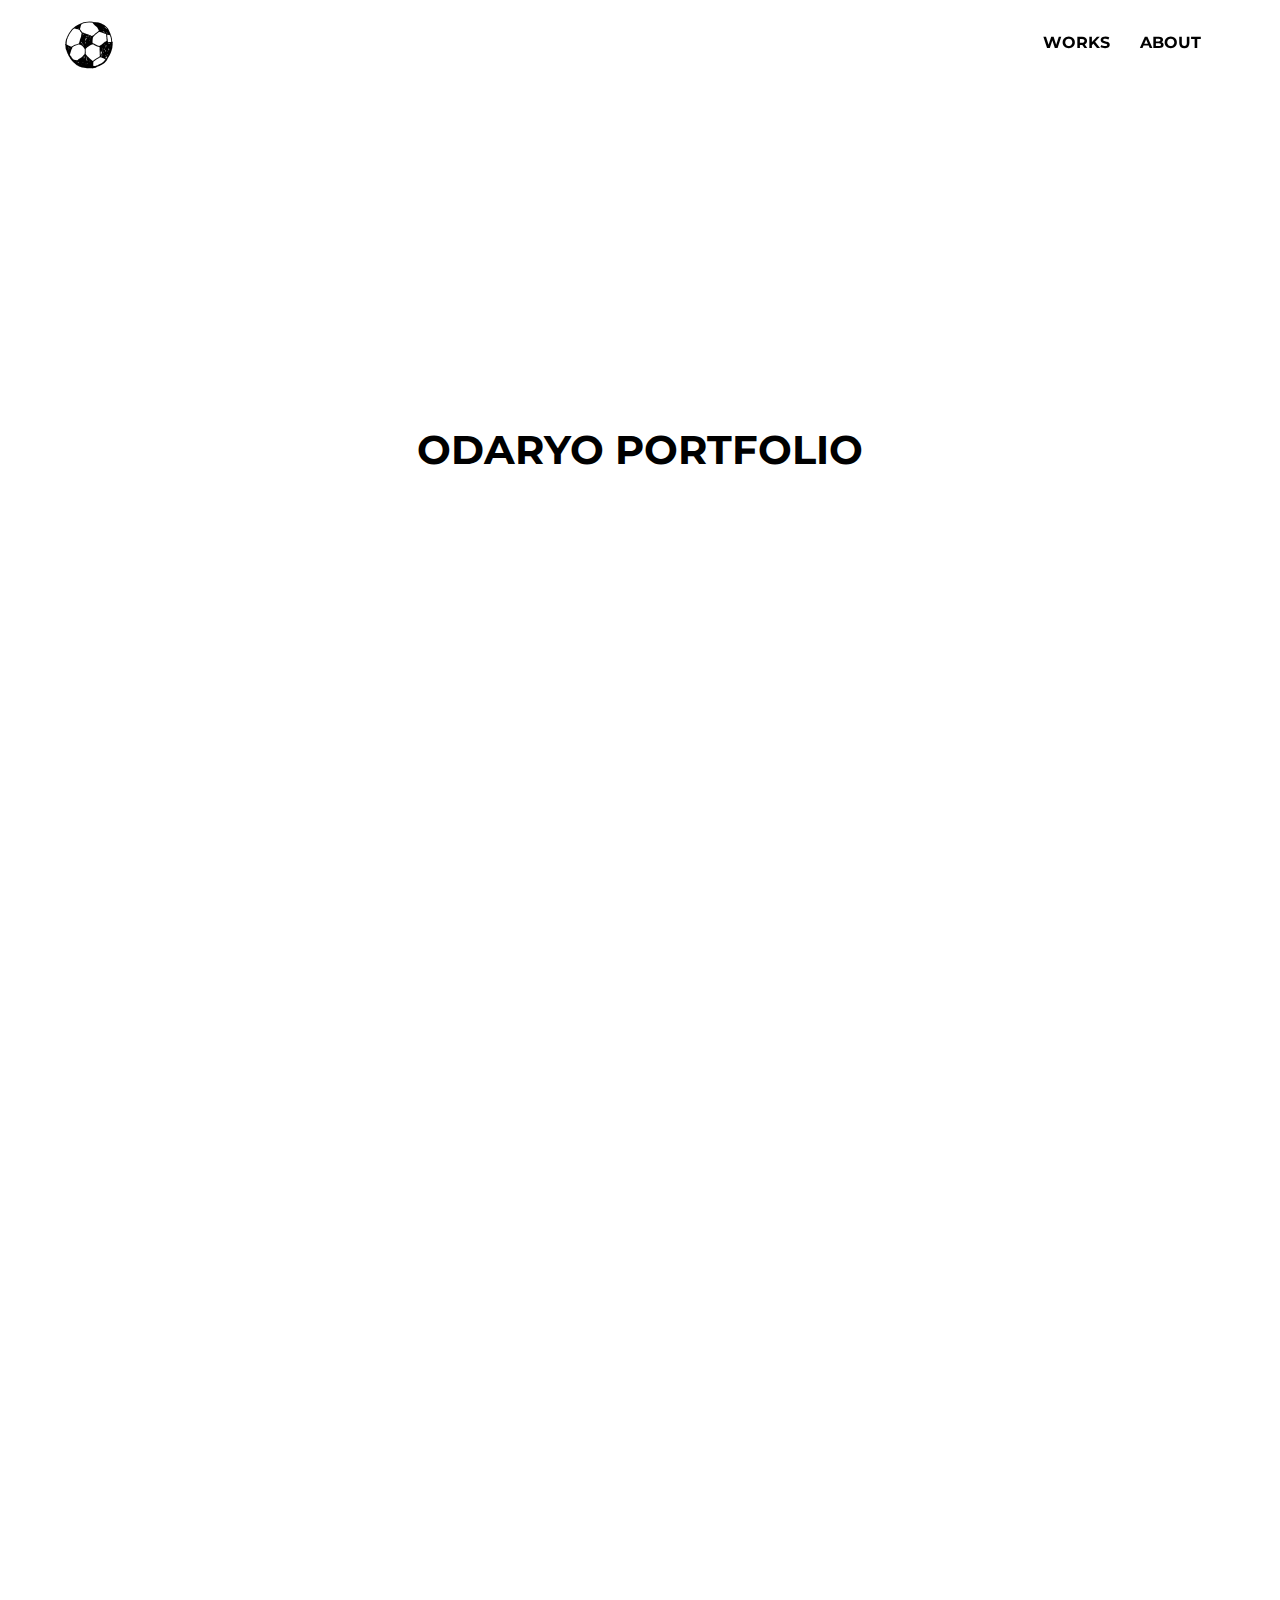
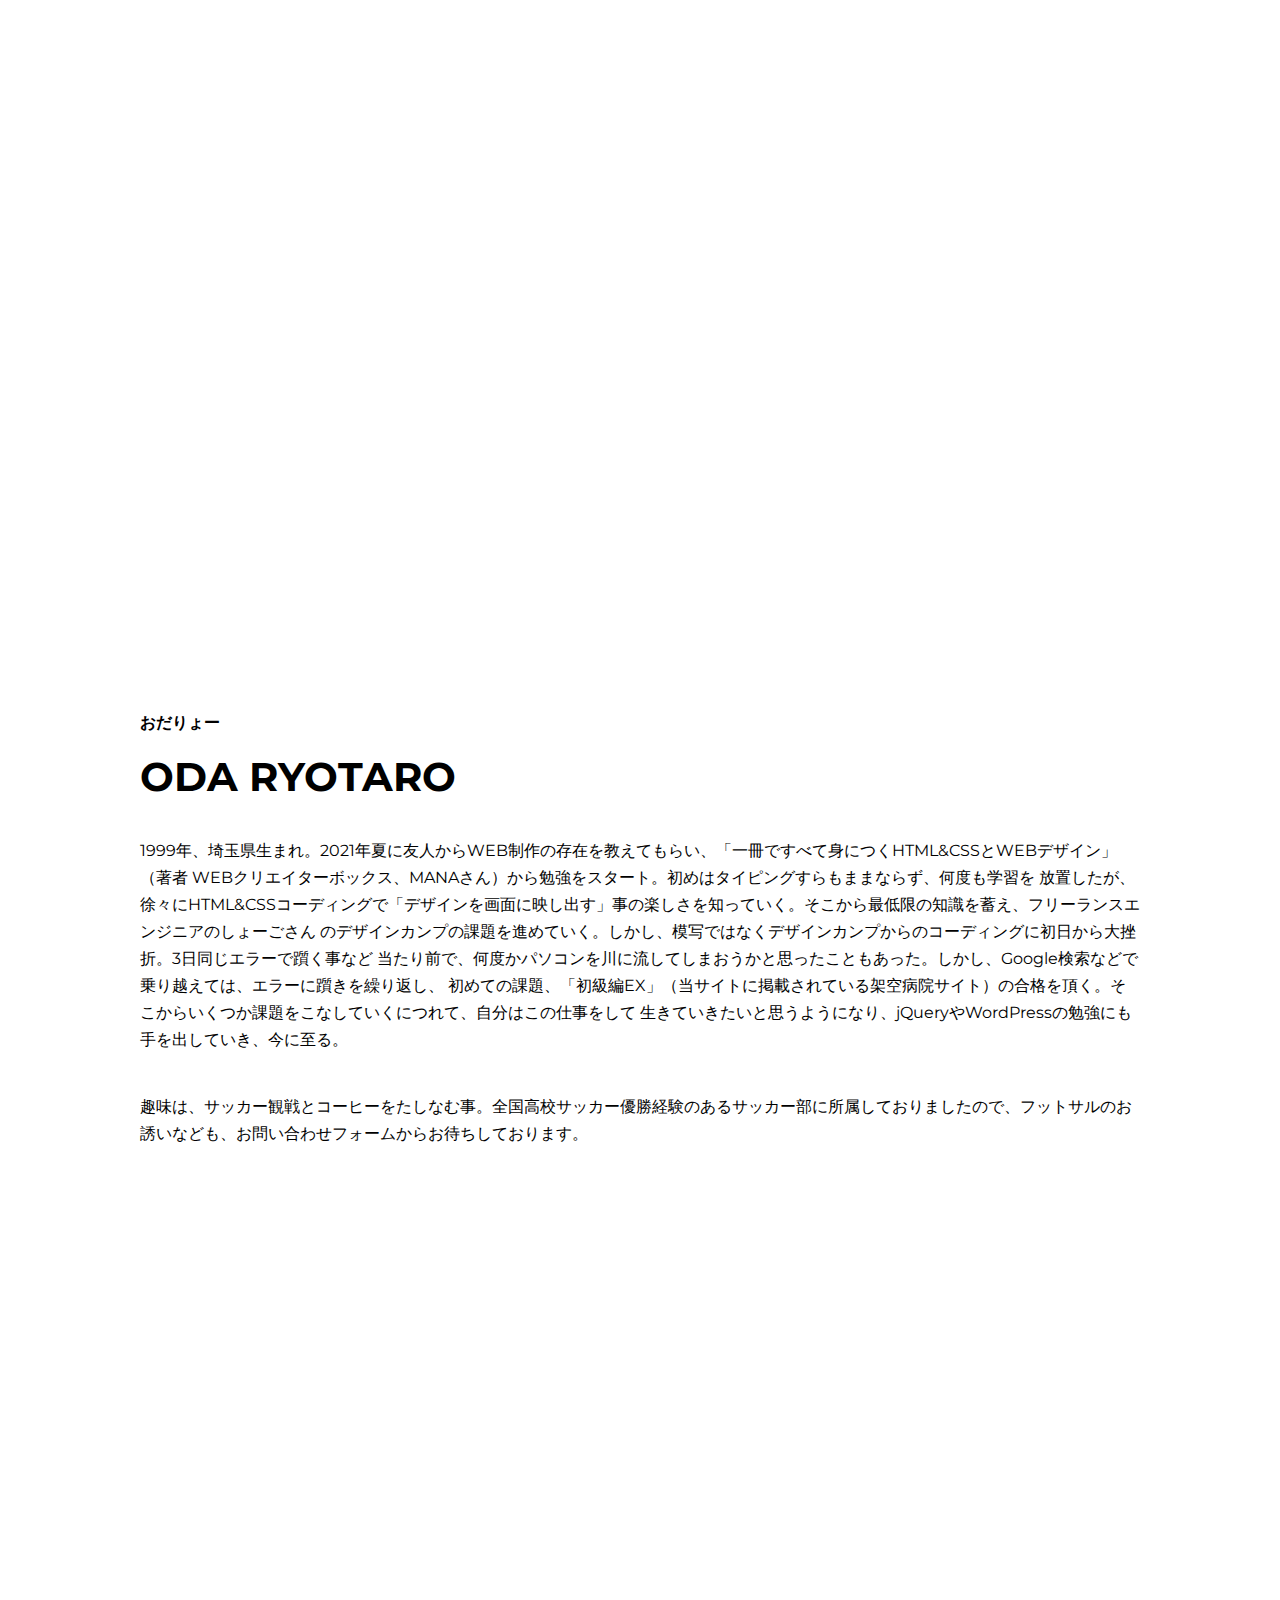
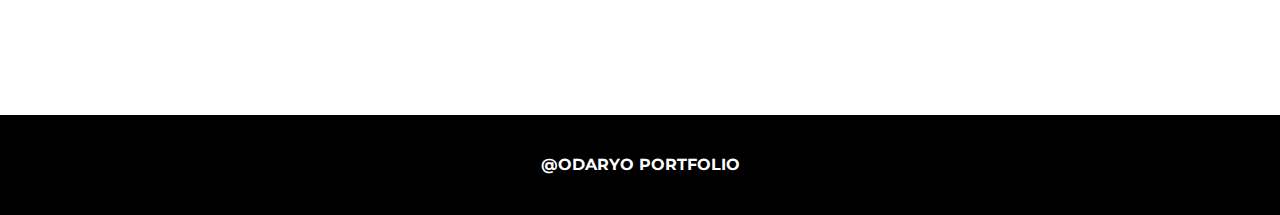
==== index.html @ f8f1edd9 "add-file" ====
<!DOCTYPE html>
<html lang="ya">

<head>
  <meta charset="utf-8">
  <meta name="viewport" content="width=device-width, initial-scale=1.0">
  <title>oda.folio</title>
  <meta name="description">
  <link href="https://fonts.googleapis.com/css2?family=Montserrat:wght@200;400;500;700&display=swap" rel="stylesheet">
  <link rel="icon" type="image/png">
  <link rel="stylesheet" href="content/themes/portfolio-theme/css/reset.css">
  <link rel="stylesheet" href="content/themes/portfolio-theme/css/aos.css">
  <link rel="stylesheet" href="content/themes/portfolio-theme/css/style.css">
  <script src="content/themes/portfolio-theme/js/aos.js"></script>
  <script src="https://code.jquery.com/jquery-3.6.0.min.js" integrity="sha256-/xUj+3OJU5yExlq6GSYGSHk7tPXikynS7ogEvDej/m4=" crossorigin="anonymous"></script>
  <script src="content/themes/portfolio-theme/js/script.js"></script>
  <meta name="robots" content="max-image-preview:large">
<script type="text/javascript">
window._wpemojiSettings = {"baseUrl":"https:\/\/s.w.org\/images\/core\/emoji\/14.0.0\/72x72\/","ext":".png","svgUrl":"https:\/\/s.w.org\/images\/core\/emoji\/14.0.0\/svg\/","svgExt":".svg","source":{"concatemoji":"\/includes\/js\/wp-emoji-release.min.js?ver=6.2"}};
/*! This file is auto-generated */
!function(e,a,t){var n,r,o,i=a.createElement("canvas"),p=i.getContext&&i.getContext("2d");function s(e,t){p.clearRect(0,0,i.width,i.height),p.fillText(e,0,0);e=i.toDataURL();return p.clearRect(0,0,i.width,i.height),p.fillText(t,0,0),e===i.toDataURL()}function c(e){var t=a.createElement("script");t.src=e,t.defer=t.type="text/javascript",a.getElementsByTagName("head")[0].appendChild(t)}for(o=Array("flag","emoji"),t.supports={everything:!0,everythingExceptFlag:!0},r=0;r<o.length;r++)t.supports[o[r]]=function(e){if(p&&p.fillText)switch(p.textBaseline="top",p.font="600 32px Arial",e){case"flag":return s("🏳️‍⚧️","🏳️​⚧️")?!1:!s("🇺🇳","🇺​🇳")&&!s("🏴󠁧󠁢󠁥󠁮󠁧󠁿","🏴​󠁧​󠁢​󠁥​󠁮​󠁧​󠁿");case"emoji":return!s("🫱🏻‍🫲🏿","🫱🏻​🫲🏿")}return!1}(o[r]),t.supports.everything=t.supports.everything&&t.supports[o[r]],"flag"!==o[r]&&(t.supports.everythingExceptFlag=t.supports.everythingExceptFlag&&t.supports[o[r]]);t.supports.everythingExceptFlag=t.supports.everythingExceptFlag&&!t.supports.flag,t.DOMReady=!1,t.readyCallback=function(){t.DOMReady=!0},t.supports.everything||(n=function(){t.readyCallback()},a.addEventListener?(a.addEventListener("DOMContentLoaded",n,!1),e.addEventListener("load",n,!1)):(e.attachEvent("onload",n),a.attachEvent("onreadystatechange",function(){"complete"===a.readyState&&t.readyCallback()})),(e=t.source||{}).concatemoji?c(e.concatemoji):e.wpemoji&&e.twemoji&&(c(e.twemoji),c(e.wpemoji)))}(window,document,window._wpemojiSettings);
</script>
<style type="text/css">img.wp-smiley,
img.emoji {
	display: inline !important;
	border: none !important;
	box-shadow: none !important;
	height: 1em !important;
	width: 1em !important;
	margin: 0 0.07em !important;
	vertical-align: -0.1em !important;
	background: none !important;
	padding: 0 !important;
}</style>
	<link rel="stylesheet" id="wp-block-library-css" href="/includes/css/dist/block-library/style.min.css?ver=6.2" type="text/css" media="all">
<link rel="stylesheet" id="classic-theme-styles-css" href="/includes/css/classic-themes.min.css?ver=6.2" type="text/css" media="all">
<style id="global-styles-inline-css" type="text/css">body{--wp--preset--color--black: #000000;--wp--preset--color--cyan-bluish-gray: #abb8c3;--wp--preset--color--white: #ffffff;--wp--preset--color--pale-pink: #f78da7;--wp--preset--color--vivid-red: #cf2e2e;--wp--preset--color--luminous-vivid-orange: #ff6900;--wp--preset--color--luminous-vivid-amber: #fcb900;--wp--preset--color--light-green-cyan: #7bdcb5;--wp--preset--color--vivid-green-cyan: #00d084;--wp--preset--color--pale-cyan-blue: #8ed1fc;--wp--preset--color--vivid-cyan-blue: #0693e3;--wp--preset--color--vivid-purple: #9b51e0;--wp--preset--gradient--vivid-cyan-blue-to-vivid-purple: linear-gradient(135deg,rgba(6,147,227,1) 0%,rgb(155,81,224) 100%);--wp--preset--gradient--light-green-cyan-to-vivid-green-cyan: linear-gradient(135deg,rgb(122,220,180) 0%,rgb(0,208,130) 100%);--wp--preset--gradient--luminous-vivid-amber-to-luminous-vivid-orange: linear-gradient(135deg,rgba(252,185,0,1) 0%,rgba(255,105,0,1) 100%);--wp--preset--gradient--luminous-vivid-orange-to-vivid-red: linear-gradient(135deg,rgba(255,105,0,1) 0%,rgb(207,46,46) 100%);--wp--preset--gradient--very-light-gray-to-cyan-bluish-gray: linear-gradient(135deg,rgb(238,238,238) 0%,rgb(169,184,195) 100%);--wp--preset--gradient--cool-to-warm-spectrum: linear-gradient(135deg,rgb(74,234,220) 0%,rgb(151,120,209) 20%,rgb(207,42,186) 40%,rgb(238,44,130) 60%,rgb(251,105,98) 80%,rgb(254,248,76) 100%);--wp--preset--gradient--blush-light-purple: linear-gradient(135deg,rgb(255,206,236) 0%,rgb(152,150,240) 100%);--wp--preset--gradient--blush-bordeaux: linear-gradient(135deg,rgb(254,205,165) 0%,rgb(254,45,45) 50%,rgb(107,0,62) 100%);--wp--preset--gradient--luminous-dusk: linear-gradient(135deg,rgb(255,203,112) 0%,rgb(199,81,192) 50%,rgb(65,88,208) 100%);--wp--preset--gradient--pale-ocean: linear-gradient(135deg,rgb(255,245,203) 0%,rgb(182,227,212) 50%,rgb(51,167,181) 100%);--wp--preset--gradient--electric-grass: linear-gradient(135deg,rgb(202,248,128) 0%,rgb(113,206,126) 100%);--wp--preset--gradient--midnight: linear-gradient(135deg,rgb(2,3,129) 0%,rgb(40,116,252) 100%);--wp--preset--duotone--dark-grayscale: url('#wp-duotone-dark-grayscale');--wp--preset--duotone--grayscale: url('#wp-duotone-grayscale');--wp--preset--duotone--purple-yellow: url('#wp-duotone-purple-yellow');--wp--preset--duotone--blue-red: url('#wp-duotone-blue-red');--wp--preset--duotone--midnight: url('#wp-duotone-midnight');--wp--preset--duotone--magenta-yellow: url('#wp-duotone-magenta-yellow');--wp--preset--duotone--purple-green: url('#wp-duotone-purple-green');--wp--preset--duotone--blue-orange: url('#wp-duotone-blue-orange');--wp--preset--font-size--small: 13px;--wp--preset--font-size--medium: 20px;--wp--preset--font-size--large: 36px;--wp--preset--font-size--x-large: 42px;--wp--preset--spacing--20: 0.44rem;--wp--preset--spacing--30: 0.67rem;--wp--preset--spacing--40: 1rem;--wp--preset--spacing--50: 1.5rem;--wp--preset--spacing--60: 2.25rem;--wp--preset--spacing--70: 3.38rem;--wp--preset--spacing--80: 5.06rem;--wp--preset--shadow--natural: 6px 6px 9px rgba(0, 0, 0, 0.2);--wp--preset--shadow--deep: 12px 12px 50px rgba(0, 0, 0, 0.4);--wp--preset--shadow--sharp: 6px 6px 0px rgba(0, 0, 0, 0.2);--wp--preset--shadow--outlined: 6px 6px 0px -3px rgba(255, 255, 255, 1), 6px 6px rgba(0, 0, 0, 1);--wp--preset--shadow--crisp: 6px 6px 0px rgba(0, 0, 0, 1);}:where(.is-layout-flex){gap: 0.5em;}body .is-layout-flow > .alignleft{float: left;margin-inline-start: 0;margin-inline-end: 2em;}body .is-layout-flow > .alignright{float: right;margin-inline-start: 2em;margin-inline-end: 0;}body .is-layout-flow > .aligncenter{margin-left: auto !important;margin-right: auto !important;}body .is-layout-constrained > .alignleft{float: left;margin-inline-start: 0;margin-inline-end: 2em;}body .is-layout-constrained > .alignright{float: right;margin-inline-start: 2em;margin-inline-end: 0;}body .is-layout-constrained > .aligncenter{margin-left: auto !important;margin-right: auto !important;}body .is-layout-constrained > :where(:not(.alignleft):not(.alignright):not(.alignfull)){max-width: var(--wp--style--global--content-size);margin-left: auto !important;margin-right: auto !important;}body .is-layout-constrained > .alignwide{max-width: var(--wp--style--global--wide-size);}body .is-layout-flex{display: flex;}body .is-layout-flex{flex-wrap: wrap;align-items: center;}body .is-layout-flex > *{margin: 0;}:where(.wp-block-columns.is-layout-flex){gap: 2em;}.has-black-color{color: var(--wp--preset--color--black) !important;}.has-cyan-bluish-gray-color{color: var(--wp--preset--color--cyan-bluish-gray) !important;}.has-white-color{color: var(--wp--preset--color--white) !important;}.has-pale-pink-color{color: var(--wp--preset--color--pale-pink) !important;}.has-vivid-red-color{color: var(--wp--preset--color--vivid-red) !important;}.has-luminous-vivid-orange-color{color: var(--wp--preset--color--luminous-vivid-orange) !important;}.has-luminous-vivid-amber-color{color: var(--wp--preset--color--luminous-vivid-amber) !important;}.has-light-green-cyan-color{color: var(--wp--preset--color--light-green-cyan) !important;}.has-vivid-green-cyan-color{color: var(--wp--preset--color--vivid-green-cyan) !important;}.has-pale-cyan-blue-color{color: var(--wp--preset--color--pale-cyan-blue) !important;}.has-vivid-cyan-blue-color{color: var(--wp--preset--color--vivid-cyan-blue) !important;}.has-vivid-purple-color{color: var(--wp--preset--color--vivid-purple) !important;}.has-black-background-color{background-color: var(--wp--preset--color--black) !important;}.has-cyan-bluish-gray-background-color{background-color: var(--wp--preset--color--cyan-bluish-gray) !important;}.has-white-background-color{background-color: var(--wp--preset--color--white) !important;}.has-pale-pink-background-color{background-color: var(--wp--preset--color--pale-pink) !important;}.has-vivid-red-background-color{background-color: var(--wp--preset--color--vivid-red) !important;}.has-luminous-vivid-orange-background-color{background-color: var(--wp--preset--color--luminous-vivid-orange) !important;}.has-luminous-vivid-amber-background-color{background-color: var(--wp--preset--color--luminous-vivid-amber) !important;}.has-light-green-cyan-background-color{background-color: var(--wp--preset--color--light-green-cyan) !important;}.has-vivid-green-cyan-background-color{background-color: var(--wp--preset--color--vivid-green-cyan) !important;}.has-pale-cyan-blue-background-color{background-color: var(--wp--preset--color--pale-cyan-blue) !important;}.has-vivid-cyan-blue-background-color{background-color: var(--wp--preset--color--vivid-cyan-blue) !important;}.has-vivid-purple-background-color{background-color: var(--wp--preset--color--vivid-purple) !important;}.has-black-border-color{border-color: var(--wp--preset--color--black) !important;}.has-cyan-bluish-gray-border-color{border-color: var(--wp--preset--color--cyan-bluish-gray) !important;}.has-white-border-color{border-color: var(--wp--preset--color--white) !important;}.has-pale-pink-border-color{border-color: var(--wp--preset--color--pale-pink) !important;}.has-vivid-red-border-color{border-color: var(--wp--preset--color--vivid-red) !important;}.has-luminous-vivid-orange-border-color{border-color: var(--wp--preset--color--luminous-vivid-orange) !important;}.has-luminous-vivid-amber-border-color{border-color: var(--wp--preset--color--luminous-vivid-amber) !important;}.has-light-green-cyan-border-color{border-color: var(--wp--preset--color--light-green-cyan) !important;}.has-vivid-green-cyan-border-color{border-color: var(--wp--preset--color--vivid-green-cyan) !important;}.has-pale-cyan-blue-border-color{border-color: var(--wp--preset--color--pale-cyan-blue) !important;}.has-vivid-cyan-blue-border-color{border-color: var(--wp--preset--color--vivid-cyan-blue) !important;}.has-vivid-purple-border-color{border-color: var(--wp--preset--color--vivid-purple) !important;}.has-vivid-cyan-blue-to-vivid-purple-gradient-background{background: var(--wp--preset--gradient--vivid-cyan-blue-to-vivid-purple) !important;}.has-light-green-cyan-to-vivid-green-cyan-gradient-background{background: var(--wp--preset--gradient--light-green-cyan-to-vivid-green-cyan) !important;}.has-luminous-vivid-amber-to-luminous-vivid-orange-gradient-background{background: var(--wp--preset--gradient--luminous-vivid-amber-to-luminous-vivid-orange) !important;}.has-luminous-vivid-orange-to-vivid-red-gradient-background{background: var(--wp--preset--gradient--luminous-vivid-orange-to-vivid-red) !important;}.has-very-light-gray-to-cyan-bluish-gray-gradient-background{background: var(--wp--preset--gradient--very-light-gray-to-cyan-bluish-gray) !important;}.has-cool-to-warm-spectrum-gradient-background{background: var(--wp--preset--gradient--cool-to-warm-spectrum) !important;}.has-blush-light-purple-gradient-background{background: var(--wp--preset--gradient--blush-light-purple) !important;}.has-blush-bordeaux-gradient-background{background: var(--wp--preset--gradient--blush-bordeaux) !important;}.has-luminous-dusk-gradient-background{background: var(--wp--preset--gradient--luminous-dusk) !important;}.has-pale-ocean-gradient-background{background: var(--wp--preset--gradient--pale-ocean) !important;}.has-electric-grass-gradient-background{background: var(--wp--preset--gradient--electric-grass) !important;}.has-midnight-gradient-background{background: var(--wp--preset--gradient--midnight) !important;}.has-small-font-size{font-size: var(--wp--preset--font-size--small) !important;}.has-medium-font-size{font-size: var(--wp--preset--font-size--medium) !important;}.has-large-font-size{font-size: var(--wp--preset--font-size--large) !important;}.has-x-large-font-size{font-size: var(--wp--preset--font-size--x-large) !important;}
.wp-block-navigation a:where(:not(.wp-element-button)){color: inherit;}
:where(.wp-block-columns.is-layout-flex){gap: 2em;}
.wp-block-pullquote{font-size: 1.5em;line-height: 1.6;}</style>
<link rel="https://api.w.org/" href="/wp-json/">
<link rel="EditURI" type="application/rsd+xml" title="RSD" href="/xmlrpc.php?rsd">
<link rel="wlwmanifest" type="application/wlwmanifest+xml" href="/includes/wlwmanifest.xml">
<meta name="generator" content="WordPress 6.2">
</head>

<body class="container">
  <header>
    <nav class="navgation">
      <div class="logo-btn">
        <a href="/index.html">
          <img src="content/themes/portfolio-theme/images/soccer.png" alt="">
        </a>
      </div>
      <ul>
        <li><a href="#works">WORKS</a></li>
        <li><a href="#about">ABOUT</a></li>
      </ul>
    </nav>
  </header><section class="first-section">
  <h1>ODARYO PORTFOLIO</h1>
</section>
<section class="second-section" id="works">
  <h2 data-aos="fade-in">WORKS</h2>
  <div class="flex-box section-inner">
         <a href="works/sonozaki-gumi/" class="design-items" data-aos="fade-in">
          <img width="1342" height="751" src="content/uploads/2022/08/スクリーンショット-120-e1659921935833.png" class="attachment-page_eyecatch size-page_eyecatch wp-post-image" alt="" decoding="async" srcset="content/uploads/2022/08/スクリーンショット-120-e1659921935833.png 1342w, content/uploads/2022/08/スクリーンショット-120-e1659921935833-300x168.png 300w, content/uploads/2022/08/スクリーンショット-120-e1659921935833-1024x573.png 1024w, content/uploads/2022/08/スクリーンショット-120-e1659921935833-768x430.png 768w" sizes="(max-width: 1342px) 100vw, 1342px">          <h3>建築会社サイト（HTML/CSS/Query）</h3>
        </a>
              <a href="https://odaryo-test.site/engress/" class="design-items" data-aos="fade-in">
          <img width="1013" height="512" src="content/uploads/2022/08/engress.png" class="attachment-page_eyecatch size-page_eyecatch wp-post-image" alt="" decoding="async" srcset="content/uploads/2022/08/engress.png 1013w, content/uploads/2022/08/engress-300x152.png 300w, content/uploads/2022/08/engress-768x388.png 768w" sizes="(max-width: 1013px) 100vw, 1013px">          <h3>英会話スクールサイト (HTML/CSS/JQuery/WordPress)</h3>
        </a>
              <a href="works/japanese-hotel/" class="design-items" data-aos="fade-in">
          <img width="1065" height="559" src="content/uploads/2022/08/kadan.png" class="attachment-page_eyecatch size-page_eyecatch wp-post-image" alt="" decoding="async" srcset="content/uploads/2022/08/kadan.png 1065w, content/uploads/2022/08/kadan-300x157.png 300w, content/uploads/2022/08/kadan-1024x537.png 1024w, content/uploads/2022/08/kadan-768x403.png 768w" sizes="(max-width: 1065px) 100vw, 1065px">          <h3>旅館サイト(HTML/CSS/jQuery)</h3>
        </a>
              <a href="works/your-coading/" class="design-items" data-aos="fade-in">
          <img width="1132" height="636" src="content/uploads/2022/08/your-coading.png" class="attachment-page_eyecatch size-page_eyecatch wp-post-image" alt="" decoding="async" srcset="content/uploads/2022/08/your-coading.png 1132w, content/uploads/2022/08/your-coading-300x169.png 300w, content/uploads/2022/08/your-coading-1024x575.png 1024w, content/uploads/2022/08/your-coading-768x431.png 768w" sizes="(max-width: 1132px) 100vw, 1132px">          <h3>HP制作会社サイト(HTML/CSS/jQuery)</h3>
        </a>
              <a href="works/clinic/" class="design-items" data-aos="fade-in">
          <img width="664" height="373" src="content/uploads/2022/08/clinic-2.png" class="attachment-page_eyecatch size-page_eyecatch wp-post-image" alt="" decoding="async" srcset="content/uploads/2022/08/clinic-2.png 664w, content/uploads/2022/08/clinic-2-300x169.png 300w" sizes="(max-width: 664px) 100vw, 664px">          <h3>病院サイト（HTML/CSS）</h3>
        </a>
            </div>
</section>
<section id="about" class="third-section" id="self-introduction">
  <div class="section-inner">
    <h4 class="wp-block-heading">おだりょー</h4>

    <div
      style="height: 26px"
      aria-hidden="true"
      class="wp-block-spacer"
    ></div>

    <h1>ODA RYOTARO</h1>

    <p>
      1999年、埼玉県生まれ。2021年夏に友人からWEB制作の存在を教えてもらい、「一冊ですべて身につくHTML&amp;CSSとWEBデザイン」（著者
      WEBクリエイターボックス、MANAさん）から勉強をスタート。初めはタイピングすらもままならず、何度も学習を
      放置したが、徐々にHTML&amp;CSSコーディングで「デザインを画面に映し出す」事の楽しさを知っていく。そこから最低限の知識を蓄え、フリーランスエンジニアのしょーごさん
      のデザインカンプの課題を進めていく。しかし、模写ではなくデザインカンプからのコーディングに初日から大挫折。3日同じエラーで躓く事など
      当たり前で、何度かパソコンを川に流してしまおうかと思ったこともあった。しかし、Google検索などで乗り越えては、エラーに躓きを繰り返し、
      初めての課題、「初級編EX」（当サイトに掲載されている架空病院サイト）の合格を頂く。そこからいくつか課題をこなしていくにつれて、自分はこの仕事をして
      生きていきたいと思うようになり、jQueryやWordPressの勉強にも手を出していき、今に至る。
    </p>

    <p>
      趣味は、サッカー観戦とコーヒーをたしなむ事。全国高校サッカー優勝経験のあるサッカー部に所属しておりましたので、フットサルのお誘いなども、お問い合わせフォームからお待ちしております。
    </p>
  </div>
</section>

<footer>
    <p>@ODARYO PORTFOLIO</p>
  </footer>
  <script>AOS.init();</script>
  </body>
</html>
---- content/themes/portfolio-theme/css/style.css ----
body {
  height: 100vh;
  width: 100%;
  font-family: 'Montserrat', sans-serif;
  color: #000;
}

header {
  position: fixed;
  width: 100%;
  z-index: 1000;
  top: 0;
}





a {
  text-decoration: none;
  color: #000;
}

h1 {
  font-size: 40px;
}

h2 {
  font-size: 35px;
}

h3 {
  font-size: 20px;
}

section {
  width: 100%;
}

section h2 {
  text-align: center;
}

.container {
  height: 100%;
  background-color: #FFF;

}

.logo-btn {
  padding: 20px 0px 30px 5%;
}

.logo-btn img {
  width: 50px;
  height: 50px;
}

nav,
nav ul {
  display: flex;
}

nav {
  justify-content: space-between;
}

header ul {
  padding: 20px 5% 30px 0px;
}

ul li {
  padding: 15px;
  font-weight: bold;
}

li a {
  text-decoration: none;
  color: #000;
}

.first-section {
  display: flex;
  justify-content: center;
  align-items: center;
  height: 100vh;
}

.second-section h2 {
  margin-bottom: 60px;
}

.work-design,
.flex-box {
  display: flex;
  justify-content: space-between;
  flex-wrap: wrap;
}

.design-items {
  width: 48%;
  margin-bottom: 80px;
}

.design-items img {
  width: 100%;
  height: 250px;
  box-shadow: 0 2px 3px 0px;
  transition: 0.3s;
}

.design-items img:hover {
  transform: scale(1);
  box-shadow: 10px 8px 20px 0px;
}

.design-items h3 {
  text-align: center;
  margin-top: 15px;
  line-height: 24px;
}

.section-inner {
  max-width: 1000px;
  margin: 0 auto;
  width: 95%;
  margin-top: 70px;
}
.single-section-inner{
  max-width: 1400px;
  margin: 0 auto;
  width: 95%;
  margin-top: 70px;
}
.contact-inner{
    max-width: 600px;
    margin: 0 auto;
    width: 95%;
    margin-top: 70px;
}

.contact-inner h3{
  margin-top: 20px
}

input[type="email"] {
  width: 100%;
  height: 40px;
  margin-top: 5px;
}

input[type="text"] {
  width:100%;
  height: 40px;
  margin-top: 5px;
}

textarea{
  width: 100%;
  height: 100px;
  margin-top: 5px;
}
input[type="submit"]{
  padding: 10px 30px;
  background-color: #fff;
  text-align: center;
  margin-top: 30px;
  margin-right: auto;
  margin-left: auto;
  display: block;
  cursor: pointer;
}


.third-section {
  margin-top: 170px;
  height: 100vh
}


.third-section span {
  font-size: 40px;
}

.third-section h3 {
  margin-top: 70px;
  margin-bottom: 15px;
}

.third-section p {
  margin-top: 40px;
  line-height: 27px;
}

.forth-section {
  margin-top: 100px;
  height: 100vh;
}
.forth-section h2{
  padding-top: 40px;
}
form h3{
  margin-bottom: 20px;
}

iframe {
  width: 100%;
  height: 831px;
  margin-top: 60px;
}

.work-page-first {
  display: flex;
  flex-direction: column;
  justify-content: center;
  text-align: center;
  margin-top: 170px;
  margin-bottom: 150px;
}

.work-page-first h1 {
  margin-bottom: 40px;
}

.work-page-first h3 {
  line-height: 30px;
}

.btn {
  display: inline-block;
  padding: 10px 10px;
  border-radius: 10px;
  font-weight: bold;
  width: 170px;
  margin-top: 30px;
  border: 2px solid;
  transition: .25s;
  max-width: 100%;
  margin-bottom: 200px;
}

.btn:focus,
.btn:hover {
  background-color: #000;
  color: #FFF;
}

.image-section img {
  width: 100%;
}

.work-page-first h3 {
  line-height: 40px;
}



.image-block {
  margin-bottom: 80px;
}

footer {
  height: 100px;
  display: flex;
  align-items: center;
  justify-content: center;
  background: #000;
  color: #fff;
	margin-top:100px;
}

footer p {
  font-weight: bold;
}


@media (max-width: 1050px) {
  h1 {
    font-size: 35px;
  }

  .flex-box {
    flex-direction: column;
  }

  .design-items {
    width: 400px;
    margin: 0 auto;
  }

  .design-items h3 {
    margin-bottom: 50px;
  }
}

@media (max-width: 520px) {
  header ul {
    padding: 20px 5px 30px 0px;
  }

  header ul {
    font-size: 10px;
  }

  ul li {
    padding: 15px 5px;
  }

  h1 {
    font-size: 25px;
  }

  .design-items {
    width: 300px;
  }

  .design-items img {
    height: 200px;
  }

  .work-page-first h3 {
    font-size: 15px;
  }

  iframe {
    height: 900px;
  }
}

@media (max-width: 400px) {
  iframe {
    height: 1000px;
  }
}

@media (max-width: 370px) {
  iframe {
    height: 1050px;
  }
}
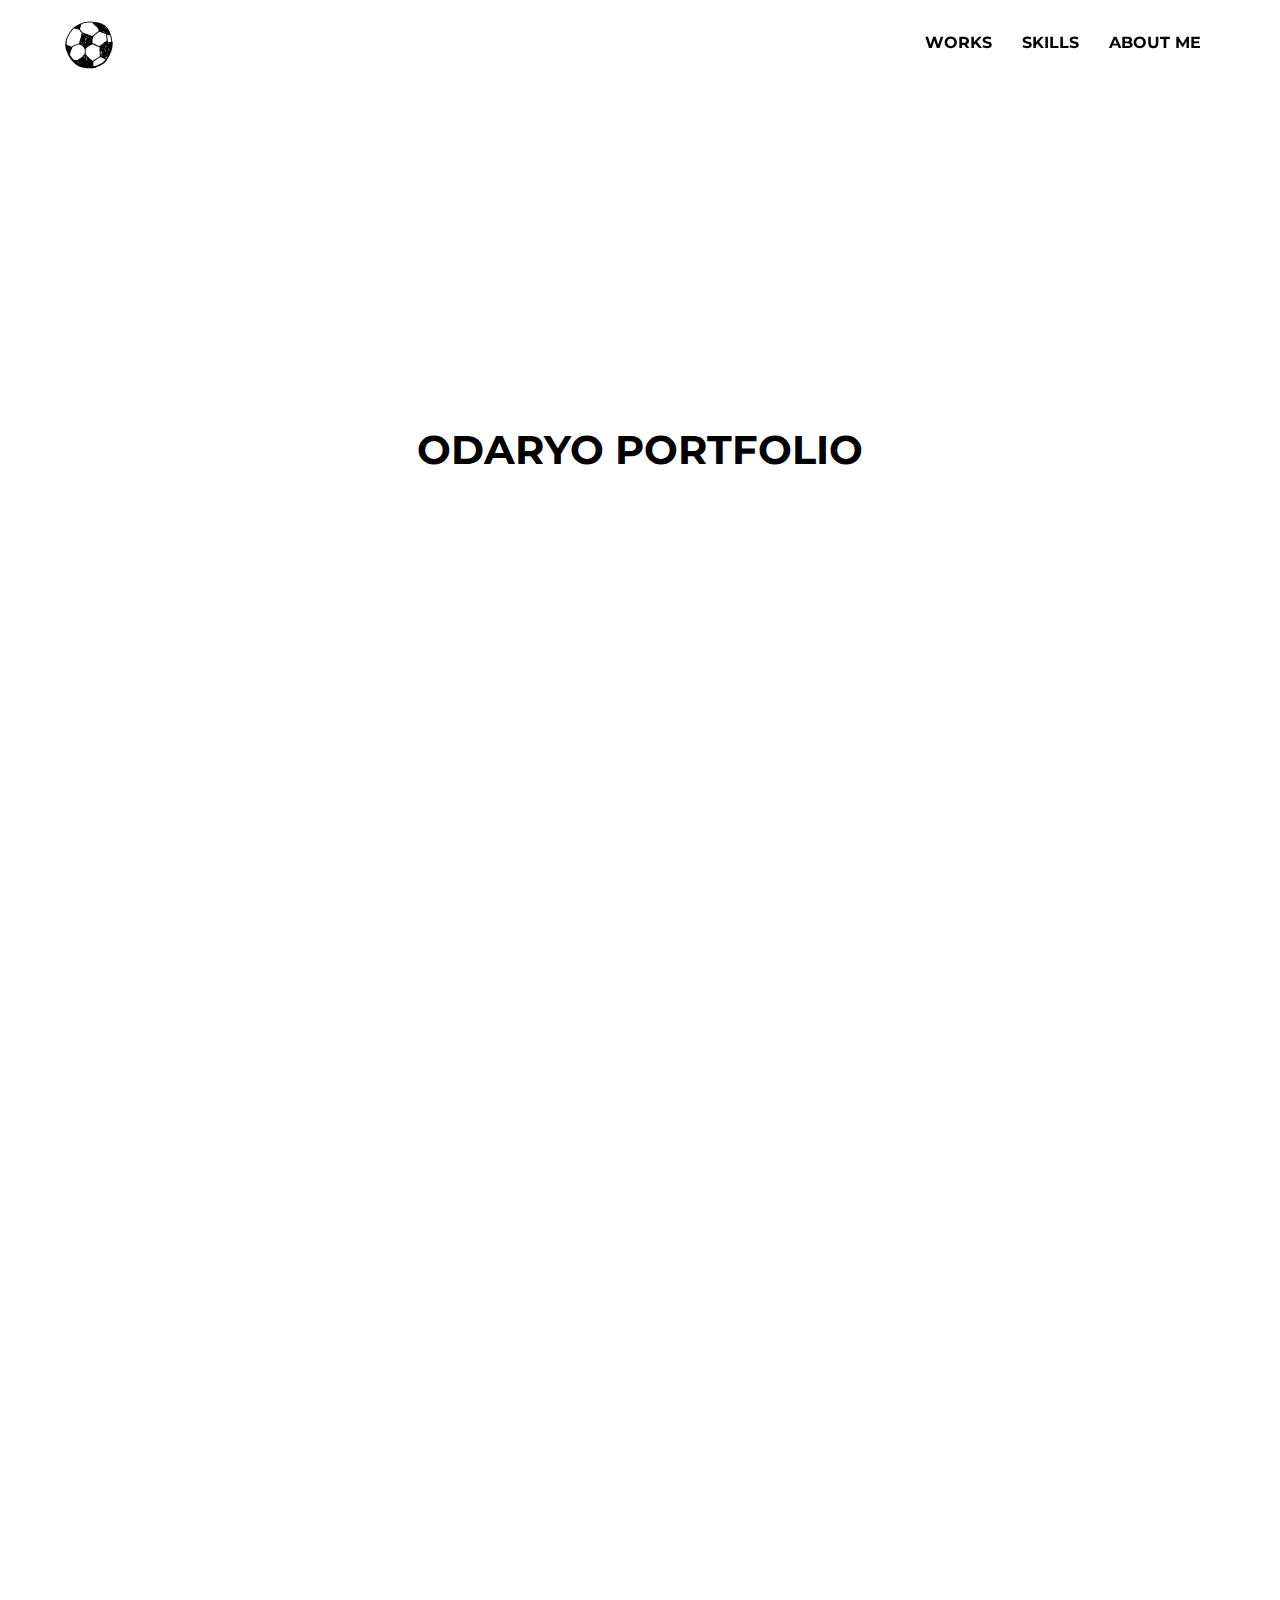
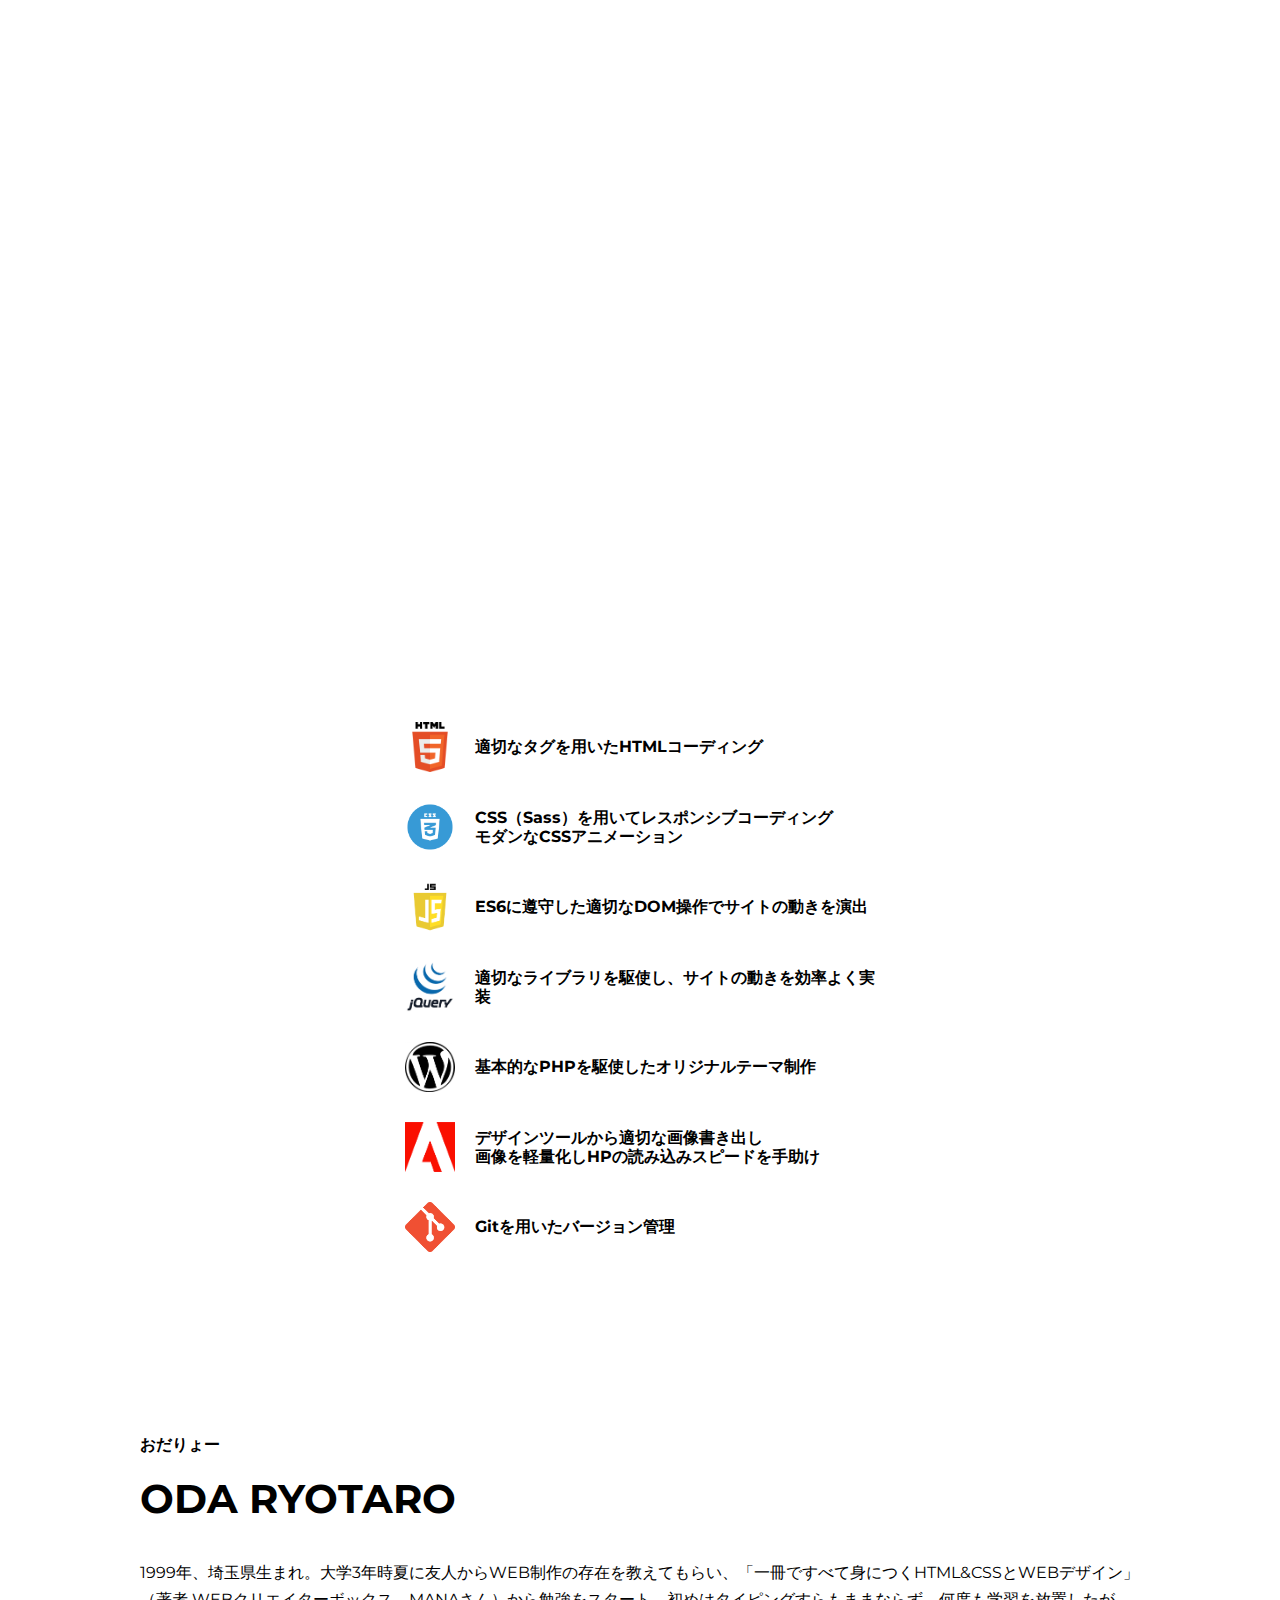
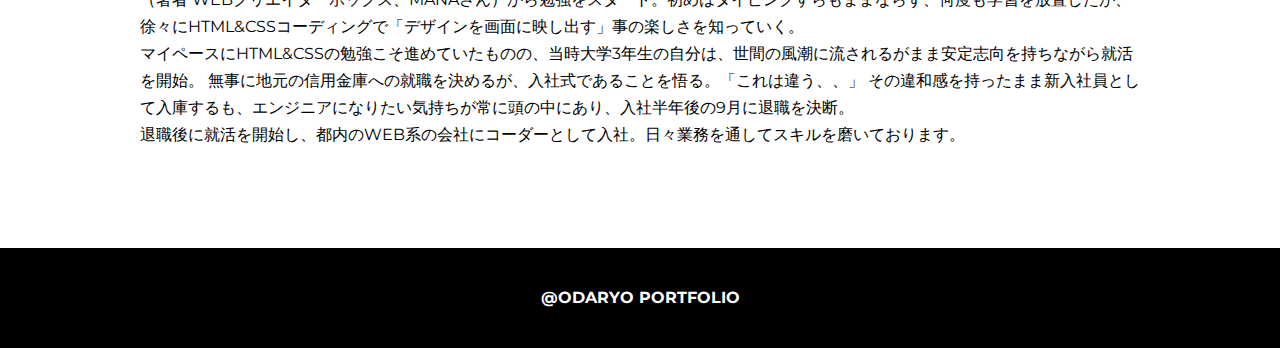
==== commit 816ea0d1: "スキル追加" ====
--- a/index.html
+++ b/index.html
@@ -12,36 +12,375 @@
   <link rel="stylesheet" href="content/themes/portfolio-theme/css/aos.css">
   <link rel="stylesheet" href="content/themes/portfolio-theme/css/style.css">
   <script src="content/themes/portfolio-theme/js/aos.js"></script>
-  <script src="https://code.jquery.com/jquery-3.6.0.min.js" integrity="sha256-/xUj+3OJU5yExlq6GSYGSHk7tPXikynS7ogEvDej/m4=" crossorigin="anonymous"></script>
+  <script src="https://code.jquery.com/jquery-3.6.0.min.js"
+    integrity="sha256-/xUj+3OJU5yExlq6GSYGSHk7tPXikynS7ogEvDej/m4=" crossorigin="anonymous"></script>
   <script src="content/themes/portfolio-theme/js/script.js"></script>
   <meta name="robots" content="max-image-preview:large">
-<script type="text/javascript">
-window._wpemojiSettings = {"baseUrl":"https:\/\/s.w.org\/images\/core\/emoji\/14.0.0\/72x72\/","ext":".png","svgUrl":"https:\/\/s.w.org\/images\/core\/emoji\/14.0.0\/svg\/","svgExt":".svg","source":{"concatemoji":"\/includes\/js\/wp-emoji-release.min.js?ver=6.2"}};
-/*! This file is auto-generated */
-!function(e,a,t){var n,r,o,i=a.createElement("canvas"),p=i.getContext&&i.getContext("2d");function s(e,t){p.clearRect(0,0,i.width,i.height),p.fillText(e,0,0);e=i.toDataURL();return p.clearRect(0,0,i.width,i.height),p.fillText(t,0,0),e===i.toDataURL()}function c(e){var t=a.createElement("script");t.src=e,t.defer=t.type="text/javascript",a.getElementsByTagName("head")[0].appendChild(t)}for(o=Array("flag","emoji"),t.supports={everything:!0,everythingExceptFlag:!0},r=0;r<o.length;r++)t.supports[o[r]]=function(e){if(p&&p.fillText)switch(p.textBaseline="top",p.font="600 32px Arial",e){case"flag":return s("🏳️‍⚧️","🏳️​⚧️")?!1:!s("🇺🇳","🇺​🇳")&&!s("🏴󠁧󠁢󠁥󠁮󠁧󠁿","🏴​󠁧​󠁢​󠁥​󠁮​󠁧​󠁿");case"emoji":return!s("🫱🏻‍🫲🏿","🫱🏻​🫲🏿")}return!1}(o[r]),t.supports.everything=t.supports.everything&&t.supports[o[r]],"flag"!==o[r]&&(t.supports.everythingExceptFlag=t.supports.everythingExceptFlag&&t.supports[o[r]]);t.supports.everythingExceptFlag=t.supports.everythingExceptFlag&&!t.supports.flag,t.DOMReady=!1,t.readyCallback=function(){t.DOMReady=!0},t.supports.everything||(n=function(){t.readyCallback()},a.addEventListener?(a.addEventListener("DOMContentLoaded",n,!1),e.addEventListener("load",n,!1)):(e.attachEvent("onload",n),a.attachEvent("onreadystatechange",function(){"complete"===a.readyState&&t.readyCallback()})),(e=t.source||{}).concatemoji?c(e.concatemoji):e.wpemoji&&e.twemoji&&(c(e.twemoji),c(e.wpemoji)))}(window,document,window._wpemojiSettings);
-</script>
-<style type="text/css">img.wp-smiley,
-img.emoji {
-	display: inline !important;
-	border: none !important;
-	box-shadow: none !important;
-	height: 1em !important;
-	width: 1em !important;
-	margin: 0 0.07em !important;
-	vertical-align: -0.1em !important;
-	background: none !important;
-	padding: 0 !important;
-}</style>
-	<link rel="stylesheet" id="wp-block-library-css" href="/includes/css/dist/block-library/style.min.css?ver=6.2" type="text/css" media="all">
-<link rel="stylesheet" id="classic-theme-styles-css" href="/includes/css/classic-themes.min.css?ver=6.2" type="text/css" media="all">
-<style id="global-styles-inline-css" type="text/css">body{--wp--preset--color--black: #000000;--wp--preset--color--cyan-bluish-gray: #abb8c3;--wp--preset--color--white: #ffffff;--wp--preset--color--pale-pink: #f78da7;--wp--preset--color--vivid-red: #cf2e2e;--wp--preset--color--luminous-vivid-orange: #ff6900;--wp--preset--color--luminous-vivid-amber: #fcb900;--wp--preset--color--light-green-cyan: #7bdcb5;--wp--preset--color--vivid-green-cyan: #00d084;--wp--preset--color--pale-cyan-blue: #8ed1fc;--wp--preset--color--vivid-cyan-blue: #0693e3;--wp--preset--color--vivid-purple: #9b51e0;--wp--preset--gradient--vivid-cyan-blue-to-vivid-purple: linear-gradient(135deg,rgba(6,147,227,1) 0%,rgb(155,81,224) 100%);--wp--preset--gradient--light-green-cyan-to-vivid-green-cyan: linear-gradient(135deg,rgb(122,220,180) 0%,rgb(0,208,130) 100%);--wp--preset--gradient--luminous-vivid-amber-to-luminous-vivid-orange: linear-gradient(135deg,rgba(252,185,0,1) 0%,rgba(255,105,0,1) 100%);--wp--preset--gradient--luminous-vivid-orange-to-vivid-red: linear-gradient(135deg,rgba(255,105,0,1) 0%,rgb(207,46,46) 100%);--wp--preset--gradient--very-light-gray-to-cyan-bluish-gray: linear-gradient(135deg,rgb(238,238,238) 0%,rgb(169,184,195) 100%);--wp--preset--gradient--cool-to-warm-spectrum: linear-gradient(135deg,rgb(74,234,220) 0%,rgb(151,120,209) 20%,rgb(207,42,186) 40%,rgb(238,44,130) 60%,rgb(251,105,98) 80%,rgb(254,248,76) 100%);--wp--preset--gradient--blush-light-purple: linear-gradient(135deg,rgb(255,206,236) 0%,rgb(152,150,240) 100%);--wp--preset--gradient--blush-bordeaux: linear-gradient(135deg,rgb(254,205,165) 0%,rgb(254,45,45) 50%,rgb(107,0,62) 100%);--wp--preset--gradient--luminous-dusk: linear-gradient(135deg,rgb(255,203,112) 0%,rgb(199,81,192) 50%,rgb(65,88,208) 100%);--wp--preset--gradient--pale-ocean: linear-gradient(135deg,rgb(255,245,203) 0%,rgb(182,227,212) 50%,rgb(51,167,181) 100%);--wp--preset--gradient--electric-grass: linear-gradient(135deg,rgb(202,248,128) 0%,rgb(113,206,126) 100%);--wp--preset--gradient--midnight: linear-gradient(135deg,rgb(2,3,129) 0%,rgb(40,116,252) 100%);--wp--preset--duotone--dark-grayscale: url('#wp-duotone-dark-grayscale');--wp--preset--duotone--grayscale: url('#wp-duotone-grayscale');--wp--preset--duotone--purple-yellow: url('#wp-duotone-purple-yellow');--wp--preset--duotone--blue-red: url('#wp-duotone-blue-red');--wp--preset--duotone--midnight: url('#wp-duotone-midnight');--wp--preset--duotone--magenta-yellow: url('#wp-duotone-magenta-yellow');--wp--preset--duotone--purple-green: url('#wp-duotone-purple-green');--wp--preset--duotone--blue-orange: url('#wp-duotone-blue-orange');--wp--preset--font-size--small: 13px;--wp--preset--font-size--medium: 20px;--wp--preset--font-size--large: 36px;--wp--preset--font-size--x-large: 42px;--wp--preset--spacing--20: 0.44rem;--wp--preset--spacing--30: 0.67rem;--wp--preset--spacing--40: 1rem;--wp--preset--spacing--50: 1.5rem;--wp--preset--spacing--60: 2.25rem;--wp--preset--spacing--70: 3.38rem;--wp--preset--spacing--80: 5.06rem;--wp--preset--shadow--natural: 6px 6px 9px rgba(0, 0, 0, 0.2);--wp--preset--shadow--deep: 12px 12px 50px rgba(0, 0, 0, 0.4);--wp--preset--shadow--sharp: 6px 6px 0px rgba(0, 0, 0, 0.2);--wp--preset--shadow--outlined: 6px 6px 0px -3px rgba(255, 255, 255, 1), 6px 6px rgba(0, 0, 0, 1);--wp--preset--shadow--crisp: 6px 6px 0px rgba(0, 0, 0, 1);}:where(.is-layout-flex){gap: 0.5em;}body .is-layout-flow > .alignleft{float: left;margin-inline-start: 0;margin-inline-end: 2em;}body .is-layout-flow > .alignright{float: right;margin-inline-start: 2em;margin-inline-end: 0;}body .is-layout-flow > .aligncenter{margin-left: auto !important;margin-right: auto !important;}body .is-layout-constrained > .alignleft{float: left;margin-inline-start: 0;margin-inline-end: 2em;}body .is-layout-constrained > .alignright{float: right;margin-inline-start: 2em;margin-inline-end: 0;}body .is-layout-constrained > .aligncenter{margin-left: auto !important;margin-right: auto !important;}body .is-layout-constrained > :where(:not(.alignleft):not(.alignright):not(.alignfull)){max-width: var(--wp--style--global--content-size);margin-left: auto !important;margin-right: auto !important;}body .is-layout-constrained > .alignwide{max-width: var(--wp--style--global--wide-size);}body .is-layout-flex{display: flex;}body .is-layout-flex{flex-wrap: wrap;align-items: center;}body .is-layout-flex > *{margin: 0;}:where(.wp-block-columns.is-layout-flex){gap: 2em;}.has-black-color{color: var(--wp--preset--color--black) !important;}.has-cyan-bluish-gray-color{color: var(--wp--preset--color--cyan-bluish-gray) !important;}.has-white-color{color: var(--wp--preset--color--white) !important;}.has-pale-pink-color{color: var(--wp--preset--color--pale-pink) !important;}.has-vivid-red-color{color: var(--wp--preset--color--vivid-red) !important;}.has-luminous-vivid-orange-color{color: var(--wp--preset--color--luminous-vivid-orange) !important;}.has-luminous-vivid-amber-color{color: var(--wp--preset--color--luminous-vivid-amber) !important;}.has-light-green-cyan-color{color: var(--wp--preset--color--light-green-cyan) !important;}.has-vivid-green-cyan-color{color: var(--wp--preset--color--vivid-green-cyan) !important;}.has-pale-cyan-blue-color{color: var(--wp--preset--color--pale-cyan-blue) !important;}.has-vivid-cyan-blue-color{color: var(--wp--preset--color--vivid-cyan-blue) !important;}.has-vivid-purple-color{color: var(--wp--preset--color--vivid-purple) !important;}.has-black-background-color{background-color: var(--wp--preset--color--black) !important;}.has-cyan-bluish-gray-background-color{background-color: var(--wp--preset--color--cyan-bluish-gray) !important;}.has-white-background-color{background-color: var(--wp--preset--color--white) !important;}.has-pale-pink-background-color{background-color: var(--wp--preset--color--pale-pink) !important;}.has-vivid-red-background-color{background-color: var(--wp--preset--color--vivid-red) !important;}.has-luminous-vivid-orange-background-color{background-color: var(--wp--preset--color--luminous-vivid-orange) !important;}.has-luminous-vivid-amber-background-color{background-color: var(--wp--preset--color--luminous-vivid-amber) !important;}.has-light-green-cyan-background-color{background-color: var(--wp--preset--color--light-green-cyan) !important;}.has-vivid-green-cyan-background-color{background-color: var(--wp--preset--color--vivid-green-cyan) !important;}.has-pale-cyan-blue-background-color{background-color: var(--wp--preset--color--pale-cyan-blue) !important;}.has-vivid-cyan-blue-background-color{background-color: var(--wp--preset--color--vivid-cyan-blue) !important;}.has-vivid-purple-background-color{background-color: var(--wp--preset--color--vivid-purple) !important;}.has-black-border-color{border-color: var(--wp--preset--color--black) !important;}.has-cyan-bluish-gray-border-color{border-color: var(--wp--preset--color--cyan-bluish-gray) !important;}.has-white-border-color{border-color: var(--wp--preset--color--white) !important;}.has-pale-pink-border-color{border-color: var(--wp--preset--color--pale-pink) !important;}.has-vivid-red-border-color{border-color: var(--wp--preset--color--vivid-red) !important;}.has-luminous-vivid-orange-border-color{border-color: var(--wp--preset--color--luminous-vivid-orange) !important;}.has-luminous-vivid-amber-border-color{border-color: var(--wp--preset--color--luminous-vivid-amber) !important;}.has-light-green-cyan-border-color{border-color: var(--wp--preset--color--light-green-cyan) !important;}.has-vivid-green-cyan-border-color{border-color: var(--wp--preset--color--vivid-green-cyan) !important;}.has-pale-cyan-blue-border-color{border-color: var(--wp--preset--color--pale-cyan-blue) !important;}.has-vivid-cyan-blue-border-color{border-color: var(--wp--preset--color--vivid-cyan-blue) !important;}.has-vivid-purple-border-color{border-color: var(--wp--preset--color--vivid-purple) !important;}.has-vivid-cyan-blue-to-vivid-purple-gradient-background{background: var(--wp--preset--gradient--vivid-cyan-blue-to-vivid-purple) !important;}.has-light-green-cyan-to-vivid-green-cyan-gradient-background{background: var(--wp--preset--gradient--light-green-cyan-to-vivid-green-cyan) !important;}.has-luminous-vivid-amber-to-luminous-vivid-orange-gradient-background{background: var(--wp--preset--gradient--luminous-vivid-amber-to-luminous-vivid-orange) !important;}.has-luminous-vivid-orange-to-vivid-red-gradient-background{background: var(--wp--preset--gradient--luminous-vivid-orange-to-vivid-red) !important;}.has-very-light-gray-to-cyan-bluish-gray-gradient-background{background: var(--wp--preset--gradient--very-light-gray-to-cyan-bluish-gray) !important;}.has-cool-to-warm-spectrum-gradient-background{background: var(--wp--preset--gradient--cool-to-warm-spectrum) !important;}.has-blush-light-purple-gradient-background{background: var(--wp--preset--gradient--blush-light-purple) !important;}.has-blush-bordeaux-gradient-background{background: var(--wp--preset--gradient--blush-bordeaux) !important;}.has-luminous-dusk-gradient-background{background: var(--wp--preset--gradient--luminous-dusk) !important;}.has-pale-ocean-gradient-background{background: var(--wp--preset--gradient--pale-ocean) !important;}.has-electric-grass-gradient-background{background: var(--wp--preset--gradient--electric-grass) !important;}.has-midnight-gradient-background{background: var(--wp--preset--gradient--midnight) !important;}.has-small-font-size{font-size: var(--wp--preset--font-size--small) !important;}.has-medium-font-size{font-size: var(--wp--preset--font-size--medium) !important;}.has-large-font-size{font-size: var(--wp--preset--font-size--large) !important;}.has-x-large-font-size{font-size: var(--wp--preset--font-size--x-large) !important;}
-.wp-block-navigation a:where(:not(.wp-element-button)){color: inherit;}
-:where(.wp-block-columns.is-layout-flex){gap: 2em;}
-.wp-block-pullquote{font-size: 1.5em;line-height: 1.6;}</style>
-<link rel="https://api.w.org/" href="/wp-json/">
-<link rel="EditURI" type="application/rsd+xml" title="RSD" href="/xmlrpc.php?rsd">
-<link rel="wlwmanifest" type="application/wlwmanifest+xml" href="/includes/wlwmanifest.xml">
-<meta name="generator" content="WordPress 6.2">
+  <script type="text/javascript">
+    window._wpemojiSettings = { "baseUrl": "https:\/\/s.w.org\/images\/core\/emoji\/14.0.0\/72x72\/", "ext": ".png", "svgUrl": "https:\/\/s.w.org\/images\/core\/emoji\/14.0.0\/svg\/", "svgExt": ".svg", "source": { "concatemoji": "\/includes\/js\/wp-emoji-release.min.js?ver=6.2" } };
+    /*! This file is auto-generated */
+    !function (e, a, t) { var n, r, o, i = a.createElement("canvas"), p = i.getContext && i.getContext("2d"); function s(e, t) { p.clearRect(0, 0, i.width, i.height), p.fillText(e, 0, 0); e = i.toDataURL(); return p.clearRect(0, 0, i.width, i.height), p.fillText(t, 0, 0), e === i.toDataURL() } function c(e) { var t = a.createElement("script"); t.src = e, t.defer = t.type = "text/javascript", a.getElementsByTagName("head")[0].appendChild(t) } for (o = Array("flag", "emoji"), t.supports = { everything: !0, everythingExceptFlag: !0 }, r = 0; r < o.length; r++)t.supports[o[r]] = function (e) { if (p && p.fillText) switch (p.textBaseline = "top", p.font = "600 32px Arial", e) { case "flag": return s("🏳️‍⚧️", "🏳️​⚧️") ? !1 : !s("🇺🇳", "🇺​🇳") && !s("🏴󠁧󠁢󠁥󠁮󠁧󠁿", "🏴​󠁧​󠁢​󠁥​󠁮​󠁧​󠁿"); case "emoji": return !s("🫱🏻‍🫲🏿", "🫱🏻​🫲🏿") }return !1 }(o[r]), t.supports.everything = t.supports.everything && t.supports[o[r]], "flag" !== o[r] && (t.supports.everythingExceptFlag = t.supports.everythingExceptFlag && t.supports[o[r]]); t.supports.everythingExceptFlag = t.supports.everythingExceptFlag && !t.supports.flag, t.DOMReady = !1, t.readyCallback = function () { t.DOMReady = !0 }, t.supports.everything || (n = function () { t.readyCallback() }, a.addEventListener ? (a.addEventListener("DOMContentLoaded", n, !1), e.addEventListener("load", n, !1)) : (e.attachEvent("onload", n), a.attachEvent("onreadystatechange", function () { "complete" === a.readyState && t.readyCallback() })), (e = t.source || {}).concatemoji ? c(e.concatemoji) : e.wpemoji && e.twemoji && (c(e.twemoji), c(e.wpemoji))) }(window, document, window._wpemojiSettings);
+  </script>
+  <style type="text/css">
+    img.wp-smiley,
+    img.emoji {
+      display: inline !important;
+      border: none !important;
+      box-shadow: none !important;
+      height: 1em !important;
+      width: 1em !important;
+      margin: 0 0.07em !important;
+      vertical-align: -0.1em !important;
+      background: none !important;
+      padding: 0 !important;
+    }
+  </style>
+  <link rel="stylesheet" id="wp-block-library-css" href="/includes/css/dist/block-library/style.min.css?ver=6.2"
+    type="text/css" media="all">
+  <link rel="stylesheet" id="classic-theme-styles-css" href="/includes/css/classic-themes.min.css?ver=6.2"
+    type="text/css" media="all">
+  <style id="global-styles-inline-css" type="text/css">
+    body {
+      --wp--preset--color--black: #000000;
+      --wp--preset--color--cyan-bluish-gray: #abb8c3;
+      --wp--preset--color--white: #ffffff;
+      --wp--preset--color--pale-pink: #f78da7;
+      --wp--preset--color--vivid-red: #cf2e2e;
+      --wp--preset--color--luminous-vivid-orange: #ff6900;
+      --wp--preset--color--luminous-vivid-amber: #fcb900;
+      --wp--preset--color--light-green-cyan: #7bdcb5;
+      --wp--preset--color--vivid-green-cyan: #00d084;
+      --wp--preset--color--pale-cyan-blue: #8ed1fc;
+      --wp--preset--color--vivid-cyan-blue: #0693e3;
+      --wp--preset--color--vivid-purple: #9b51e0;
+      --wp--preset--gradient--vivid-cyan-blue-to-vivid-purple: linear-gradient(135deg, rgba(6, 147, 227, 1) 0%, rgb(155, 81, 224) 100%);
+      --wp--preset--gradient--light-green-cyan-to-vivid-green-cyan: linear-gradient(135deg, rgb(122, 220, 180) 0%, rgb(0, 208, 130) 100%);
+      --wp--preset--gradient--luminous-vivid-amber-to-luminous-vivid-orange: linear-gradient(135deg, rgba(252, 185, 0, 1) 0%, rgba(255, 105, 0, 1) 100%);
+      --wp--preset--gradient--luminous-vivid-orange-to-vivid-red: linear-gradient(135deg, rgba(255, 105, 0, 1) 0%, rgb(207, 46, 46) 100%);
+      --wp--preset--gradient--very-light-gray-to-cyan-bluish-gray: linear-gradient(135deg, rgb(238, 238, 238) 0%, rgb(169, 184, 195) 100%);
+      --wp--preset--gradient--cool-to-warm-spectrum: linear-gradient(135deg, rgb(74, 234, 220) 0%, rgb(151, 120, 209) 20%, rgb(207, 42, 186) 40%, rgb(238, 44, 130) 60%, rgb(251, 105, 98) 80%, rgb(254, 248, 76) 100%);
+      --wp--preset--gradient--blush-light-purple: linear-gradient(135deg, rgb(255, 206, 236) 0%, rgb(152, 150, 240) 100%);
+      --wp--preset--gradient--blush-bordeaux: linear-gradient(135deg, rgb(254, 205, 165) 0%, rgb(254, 45, 45) 50%, rgb(107, 0, 62) 100%);
+      --wp--preset--gradient--luminous-dusk: linear-gradient(135deg, rgb(255, 203, 112) 0%, rgb(199, 81, 192) 50%, rgb(65, 88, 208) 100%);
+      --wp--preset--gradient--pale-ocean: linear-gradient(135deg, rgb(255, 245, 203) 0%, rgb(182, 227, 212) 50%, rgb(51, 167, 181) 100%);
+      --wp--preset--gradient--electric-grass: linear-gradient(135deg, rgb(202, 248, 128) 0%, rgb(113, 206, 126) 100%);
+      --wp--preset--gradient--midnight: linear-gradient(135deg, rgb(2, 3, 129) 0%, rgb(40, 116, 252) 100%);
+      --wp--preset--duotone--dark-grayscale: url('#wp-duotone-dark-grayscale');
+      --wp--preset--duotone--grayscale: url('#wp-duotone-grayscale');
+      --wp--preset--duotone--purple-yellow: url('#wp-duotone-purple-yellow');
+      --wp--preset--duotone--blue-red: url('#wp-duotone-blue-red');
+      --wp--preset--duotone--midnight: url('#wp-duotone-midnight');
+      --wp--preset--duotone--magenta-yellow: url('#wp-duotone-magenta-yellow');
+      --wp--preset--duotone--purple-green: url('#wp-duotone-purple-green');
+      --wp--preset--duotone--blue-orange: url('#wp-duotone-blue-orange');
+      --wp--preset--font-size--small: 13px;
+      --wp--preset--font-size--medium: 20px;
+      --wp--preset--font-size--large: 36px;
+      --wp--preset--font-size--x-large: 42px;
+      --wp--preset--spacing--20: 0.44rem;
+      --wp--preset--spacing--30: 0.67rem;
+      --wp--preset--spacing--40: 1rem;
+      --wp--preset--spacing--50: 1.5rem;
+      --wp--preset--spacing--60: 2.25rem;
+      --wp--preset--spacing--70: 3.38rem;
+      --wp--preset--spacing--80: 5.06rem;
+      --wp--preset--shadow--natural: 6px 6px 9px rgba(0, 0, 0, 0.2);
+      --wp--preset--shadow--deep: 12px 12px 50px rgba(0, 0, 0, 0.4);
+      --wp--preset--shadow--sharp: 6px 6px 0px rgba(0, 0, 0, 0.2);
+      --wp--preset--shadow--outlined: 6px 6px 0px -3px rgba(255, 255, 255, 1), 6px 6px rgba(0, 0, 0, 1);
+      --wp--preset--shadow--crisp: 6px 6px 0px rgba(0, 0, 0, 1);
+    }
+
+    :where(.is-layout-flex) {
+      gap: 0.5em;
+    }
+
+    body .is-layout-flow>.alignleft {
+      float: left;
+      margin-inline-start: 0;
+      margin-inline-end: 2em;
+    }
+
+    body .is-layout-flow>.alignright {
+      float: right;
+      margin-inline-start: 2em;
+      margin-inline-end: 0;
+    }
+
+    body .is-layout-flow>.aligncenter {
+      margin-left: auto !important;
+      margin-right: auto !important;
+    }
+
+    body .is-layout-constrained>.alignleft {
+      float: left;
+      margin-inline-start: 0;
+      margin-inline-end: 2em;
+    }
+
+    body .is-layout-constrained>.alignright {
+      float: right;
+      margin-inline-start: 2em;
+      margin-inline-end: 0;
+    }
+
+    body .is-layout-constrained>.aligncenter {
+      margin-left: auto !important;
+      margin-right: auto !important;
+    }
+
+    body .is-layout-constrained> :where(:not(.alignleft):not(.alignright):not(.alignfull)) {
+      max-width: var(--wp--style--global--content-size);
+      margin-left: auto !important;
+      margin-right: auto !important;
+    }
+
+    body .is-layout-constrained>.alignwide {
+      max-width: var(--wp--style--global--wide-size);
+    }
+
+    body .is-layout-flex {
+      display: flex;
+    }
+
+    body .is-layout-flex {
+      flex-wrap: wrap;
+      align-items: center;
+    }
+
+    body .is-layout-flex>* {
+      margin: 0;
+    }
+
+    :where(.wp-block-columns.is-layout-flex) {
+      gap: 2em;
+    }
+
+    .has-black-color {
+      color: var(--wp--preset--color--black) !important;
+    }
+
+    .has-cyan-bluish-gray-color {
+      color: var(--wp--preset--color--cyan-bluish-gray) !important;
+    }
+
+    .has-white-color {
+      color: var(--wp--preset--color--white) !important;
+    }
+
+    .has-pale-pink-color {
+      color: var(--wp--preset--color--pale-pink) !important;
+    }
+
+    .has-vivid-red-color {
+      color: var(--wp--preset--color--vivid-red) !important;
+    }
+
+    .has-luminous-vivid-orange-color {
+      color: var(--wp--preset--color--luminous-vivid-orange) !important;
+    }
+
+    .has-luminous-vivid-amber-color {
+      color: var(--wp--preset--color--luminous-vivid-amber) !important;
+    }
+
+    .has-light-green-cyan-color {
+      color: var(--wp--preset--color--light-green-cyan) !important;
+    }
+
+    .has-vivid-green-cyan-color {
+      color: var(--wp--preset--color--vivid-green-cyan) !important;
+    }
+
+    .has-pale-cyan-blue-color {
+      color: var(--wp--preset--color--pale-cyan-blue) !important;
+    }
+
+    .has-vivid-cyan-blue-color {
+      color: var(--wp--preset--color--vivid-cyan-blue) !important;
+    }
+
+    .has-vivid-purple-color {
+      color: var(--wp--preset--color--vivid-purple) !important;
+    }
+
+    .has-black-background-color {
+      background-color: var(--wp--preset--color--black) !important;
+    }
+
+    .has-cyan-bluish-gray-background-color {
+      background-color: var(--wp--preset--color--cyan-bluish-gray) !important;
+    }
+
+    .has-white-background-color {
+      background-color: var(--wp--preset--color--white) !important;
+    }
+
+    .has-pale-pink-background-color {
+      background-color: var(--wp--preset--color--pale-pink) !important;
+    }
+
+    .has-vivid-red-background-color {
+      background-color: var(--wp--preset--color--vivid-red) !important;
+    }
+
+    .has-luminous-vivid-orange-background-color {
+      background-color: var(--wp--preset--color--luminous-vivid-orange) !important;
+    }
+
+    .has-luminous-vivid-amber-background-color {
+      background-color: var(--wp--preset--color--luminous-vivid-amber) !important;
+    }
+
+    .has-light-green-cyan-background-color {
+      background-color: var(--wp--preset--color--light-green-cyan) !important;
+    }
+
+    .has-vivid-green-cyan-background-color {
+      background-color: var(--wp--preset--color--vivid-green-cyan) !important;
+    }
+
+    .has-pale-cyan-blue-background-color {
+      background-color: var(--wp--preset--color--pale-cyan-blue) !important;
+    }
+
+    .has-vivid-cyan-blue-background-color {
+      background-color: var(--wp--preset--color--vivid-cyan-blue) !important;
+    }
+
+    .has-vivid-purple-background-color {
+      background-color: var(--wp--preset--color--vivid-purple) !important;
+    }
+
+    .has-black-border-color {
+      border-color: var(--wp--preset--color--black) !important;
+    }
+
+    .has-cyan-bluish-gray-border-color {
+      border-color: var(--wp--preset--color--cyan-bluish-gray) !important;
+    }
+
+    .has-white-border-color {
+      border-color: var(--wp--preset--color--white) !important;
+    }
+
+    .has-pale-pink-border-color {
+      border-color: var(--wp--preset--color--pale-pink) !important;
+    }
+
+    .has-vivid-red-border-color {
+      border-color: var(--wp--preset--color--vivid-red) !important;
+    }
+
+    .has-luminous-vivid-orange-border-color {
+      border-color: var(--wp--preset--color--luminous-vivid-orange) !important;
+    }
+
+    .has-luminous-vivid-amber-border-color {
+      border-color: var(--wp--preset--color--luminous-vivid-amber) !important;
+    }
+
+    .has-light-green-cyan-border-color {
+      border-color: var(--wp--preset--color--light-green-cyan) !important;
+    }
+
+    .has-vivid-green-cyan-border-color {
+      border-color: var(--wp--preset--color--vivid-green-cyan) !important;
+    }
+
+    .has-pale-cyan-blue-border-color {
+      border-color: var(--wp--preset--color--pale-cyan-blue) !important;
+    }
+
+    .has-vivid-cyan-blue-border-color {
+      border-color: var(--wp--preset--color--vivid-cyan-blue) !important;
+    }
+
+    .has-vivid-purple-border-color {
+      border-color: var(--wp--preset--color--vivid-purple) !important;
+    }
+
+    .has-vivid-cyan-blue-to-vivid-purple-gradient-background {
+      background: var(--wp--preset--gradient--vivid-cyan-blue-to-vivid-purple) !important;
+    }
+
+    .has-light-green-cyan-to-vivid-green-cyan-gradient-background {
+      background: var(--wp--preset--gradient--light-green-cyan-to-vivid-green-cyan) !important;
+    }
+
+    .has-luminous-vivid-amber-to-luminous-vivid-orange-gradient-background {
+      background: var(--wp--preset--gradient--luminous-vivid-amber-to-luminous-vivid-orange) !important;
+    }
+
+    .has-luminous-vivid-orange-to-vivid-red-gradient-background {
+      background: var(--wp--preset--gradient--luminous-vivid-orange-to-vivid-red) !important;
+    }
+
+    .has-very-light-gray-to-cyan-bluish-gray-gradient-background {
+      background: var(--wp--preset--gradient--very-light-gray-to-cyan-bluish-gray) !important;
+    }
+
+    .has-cool-to-warm-spectrum-gradient-background {
+      background: var(--wp--preset--gradient--cool-to-warm-spectrum) !important;
+    }
+
+    .has-blush-light-purple-gradient-background {
+      background: var(--wp--preset--gradient--blush-light-purple) !important;
+    }
+
+    .has-blush-bordeaux-gradient-background {
+      background: var(--wp--preset--gradient--blush-bordeaux) !important;
+    }
+
+    .has-luminous-dusk-gradient-background {
+      background: var(--wp--preset--gradient--luminous-dusk) !important;
+    }
+
+    .has-pale-ocean-gradient-background {
+      background: var(--wp--preset--gradient--pale-ocean) !important;
+    }
+
+    .has-electric-grass-gradient-background {
+      background: var(--wp--preset--gradient--electric-grass) !important;
+    }
+
+    .has-midnight-gradient-background {
+      background: var(--wp--preset--gradient--midnight) !important;
+    }
+
+    .has-small-font-size {
+      font-size: var(--wp--preset--font-size--small) !important;
+    }
+
+    .has-medium-font-size {
+      font-size: var(--wp--preset--font-size--medium) !important;
+    }
+
+    .has-large-font-size {
+      font-size: var(--wp--preset--font-size--large) !important;
+    }
+
+    .has-x-large-font-size {
+      font-size: var(--wp--preset--font-size--x-large) !important;
+    }
+
+    .wp-block-navigation a:where(:not(.wp-element-button)) {
+      color: inherit;
+    }
+
+    :where(.wp-block-columns.is-layout-flex) {
+      gap: 2em;
+    }
+
+    .wp-block-pullquote {
+      font-size: 1.5em;
+      line-height: 1.6;
+    }
+  </style>
+  <link rel="https://api.w.org/" href="/wp-json/">
+  <link rel="EditURI" type="application/rsd+xml" title="RSD" href="/xmlrpc.php?rsd">
+  <link rel="wlwmanifest" type="application/wlwmanifest+xml" href="/includes/wlwmanifest.xml">
+  <meta name="generator" content="WordPress 6.2">
 </head>
 
 <body class="container">
@@ -54,63 +393,121 @@
       </div>
       <ul>
         <li><a href="#works">WORKS</a></li>
-        <li><a href="#about">ABOUT</a></li>
+        <li><a href="#skills">SKILLS</a></li>
+        <li><a href="#about">ABOUT ME</a></li>
       </ul>
     </nav>
-  </header><section class="first-section">
-  <h1>ODARYO PORTFOLIO</h1>
-</section>
-<section class="second-section" id="works">
-  <h2 data-aos="fade-in">WORKS</h2>
-  <div class="flex-box section-inner">
-         <a href="works/sonozaki-gumi/" class="design-items" data-aos="fade-in">
-          <img width="1342" height="751" src="content/uploads/2022/08/スクリーンショット-120-e1659921935833.png" class="attachment-page_eyecatch size-page_eyecatch wp-post-image" alt="" decoding="async" srcset="content/uploads/2022/08/スクリーンショット-120-e1659921935833.png 1342w, content/uploads/2022/08/スクリーンショット-120-e1659921935833-300x168.png 300w, content/uploads/2022/08/スクリーンショット-120-e1659921935833-1024x573.png 1024w, content/uploads/2022/08/スクリーンショット-120-e1659921935833-768x430.png 768w" sizes="(max-width: 1342px) 100vw, 1342px">          <h3>建築会社サイト（HTML/CSS/Query）</h3>
-        </a>
-              <a href="https://odaryo-test.site/engress/" class="design-items" data-aos="fade-in">
-          <img width="1013" height="512" src="content/uploads/2022/08/engress.png" class="attachment-page_eyecatch size-page_eyecatch wp-post-image" alt="" decoding="async" srcset="content/uploads/2022/08/engress.png 1013w, content/uploads/2022/08/engress-300x152.png 300w, content/uploads/2022/08/engress-768x388.png 768w" sizes="(max-width: 1013px) 100vw, 1013px">          <h3>英会話スクールサイト (HTML/CSS/JQuery/WordPress)</h3>
-        </a>
-              <a href="works/japanese-hotel/" class="design-items" data-aos="fade-in">
-          <img width="1065" height="559" src="content/uploads/2022/08/kadan.png" class="attachment-page_eyecatch size-page_eyecatch wp-post-image" alt="" decoding="async" srcset="content/uploads/2022/08/kadan.png 1065w, content/uploads/2022/08/kadan-300x157.png 300w, content/uploads/2022/08/kadan-1024x537.png 1024w, content/uploads/2022/08/kadan-768x403.png 768w" sizes="(max-width: 1065px) 100vw, 1065px">          <h3>旅館サイト(HTML/CSS/jQuery)</h3>
-        </a>
-              <a href="works/your-coading/" class="design-items" data-aos="fade-in">
-          <img width="1132" height="636" src="content/uploads/2022/08/your-coading.png" class="attachment-page_eyecatch size-page_eyecatch wp-post-image" alt="" decoding="async" srcset="content/uploads/2022/08/your-coading.png 1132w, content/uploads/2022/08/your-coading-300x169.png 300w, content/uploads/2022/08/your-coading-1024x575.png 1024w, content/uploads/2022/08/your-coading-768x431.png 768w" sizes="(max-width: 1132px) 100vw, 1132px">          <h3>HP制作会社サイト(HTML/CSS/jQuery)</h3>
-        </a>
-              <a href="works/clinic/" class="design-items" data-aos="fade-in">
-          <img width="664" height="373" src="content/uploads/2022/08/clinic-2.png" class="attachment-page_eyecatch size-page_eyecatch wp-post-image" alt="" decoding="async" srcset="content/uploads/2022/08/clinic-2.png 664w, content/uploads/2022/08/clinic-2-300x169.png 300w" sizes="(max-width: 664px) 100vw, 664px">          <h3>病院サイト（HTML/CSS）</h3>
-        </a>
-            </div>
-</section>
-<section id="about" class="third-section" id="self-introduction">
-  <div class="section-inner">
-    <h4 class="wp-block-heading">おだりょー</h4>
-
-    <div
-      style="height: 26px"
-      aria-hidden="true"
-      class="wp-block-spacer"
-    ></div>
-
-    <h1>ODA RYOTARO</h1>
-
-    <p>
-      1999年、埼玉県生まれ。2021年夏に友人からWEB制作の存在を教えてもらい、「一冊ですべて身につくHTML&amp;CSSとWEBデザイン」（著者
-      WEBクリエイターボックス、MANAさん）から勉強をスタート。初めはタイピングすらもままならず、何度も学習を
-      放置したが、徐々にHTML&amp;CSSコーディングで「デザインを画面に映し出す」事の楽しさを知っていく。そこから最低限の知識を蓄え、フリーランスエンジニアのしょーごさん
-      のデザインカンプの課題を進めていく。しかし、模写ではなくデザインカンプからのコーディングに初日から大挫折。3日同じエラーで躓く事など
-      当たり前で、何度かパソコンを川に流してしまおうかと思ったこともあった。しかし、Google検索などで乗り越えては、エラーに躓きを繰り返し、
-      初めての課題、「初級編EX」（当サイトに掲載されている架空病院サイト）の合格を頂く。そこからいくつか課題をこなしていくにつれて、自分はこの仕事をして
-      生きていきたいと思うようになり、jQueryやWordPressの勉強にも手を出していき、今に至る。
-    </p>
-
-    <p>
-      趣味は、サッカー観戦とコーヒーをたしなむ事。全国高校サッカー優勝経験のあるサッカー部に所属しておりましたので、フットサルのお誘いなども、お問い合わせフォームからお待ちしております。
-    </p>
-  </div>
-</section>
-
-<footer>
+  </header>
+  <section class="first-section">
+    <h1>ODARYO PORTFOLIO</h1>
+  </section>
+  <section class="second-section" id="works">
+    <h2 data-aos="fade-in">WORKS</h2>
+    <div class="flex-box section-inner">
+      <a href="works/sonozaki-gumi/" class="design-items" data-aos="fade-in">
+        <img width="1342" height="751" src="content/uploads/2022/08/スクリーンショット-120-e1659921935833.png"
+          class="attachment-page_eyecatch size-page_eyecatch wp-post-image" alt="" decoding="async"
+          srcset="content/uploads/2022/08/スクリーンショット-120-e1659921935833.png 1342w, content/uploads/2022/08/スクリーンショット-120-e1659921935833-300x168.png 300w, content/uploads/2022/08/スクリーンショット-120-e1659921935833-1024x573.png 1024w, content/uploads/2022/08/スクリーンショット-120-e1659921935833-768x430.png 768w"
+          sizes="(max-width: 1342px) 100vw, 1342px">
+        <h3>建築会社サイト（HTML/CSS/Query）</h3>
+      </a>
+      <a href="https://odaryo-test.site/engress/" class="design-items" data-aos="fade-in">
+        <img width="1013" height="512" src="content/uploads/2022/08/engress.png"
+          class="attachment-page_eyecatch size-page_eyecatch wp-post-image" alt="" decoding="async"
+          srcset="content/uploads/2022/08/engress.png 1013w, content/uploads/2022/08/engress-300x152.png 300w, content/uploads/2022/08/engress-768x388.png 768w"
+          sizes="(max-width: 1013px) 100vw, 1013px">
+        <h3>英会話スクールサイト (HTML/CSS/JQuery/WordPress)</h3>
+      </a>
+      <a href="works/japanese-hotel/" class="design-items" data-aos="fade-in">
+        <img width="1065" height="559" src="content/uploads/2022/08/kadan.png"
+          class="attachment-page_eyecatch size-page_eyecatch wp-post-image" alt="" decoding="async"
+          srcset="content/uploads/2022/08/kadan.png 1065w, content/uploads/2022/08/kadan-300x157.png 300w, content/uploads/2022/08/kadan-1024x537.png 1024w, content/uploads/2022/08/kadan-768x403.png 768w"
+          sizes="(max-width: 1065px) 100vw, 1065px">
+        <h3>旅館サイト(HTML/CSS/jQuery)</h3>
+      </a>
+      <a href="works/your-coading/" class="design-items" data-aos="fade-in">
+        <img width="1132" height="636" src="content/uploads/2022/08/your-coading.png"
+          class="attachment-page_eyecatch size-page_eyecatch wp-post-image" alt="" decoding="async"
+          srcset="content/uploads/2022/08/your-coading.png 1132w, content/uploads/2022/08/your-coading-300x169.png 300w, content/uploads/2022/08/your-coading-1024x575.png 1024w, content/uploads/2022/08/your-coading-768x431.png 768w"
+          sizes="(max-width: 1132px) 100vw, 1132px">
+        <h3>HP制作会社サイト(HTML/CSS/jQuery)</h3>
+      </a>
+      <a href="works/clinic/" class="design-items" data-aos="fade-in">
+        <img width="664" height="373" src="content/uploads/2022/08/clinic-2.png"
+          class="attachment-page_eyecatch size-page_eyecatch wp-post-image" alt="" decoding="async"
+          srcset="content/uploads/2022/08/clinic-2.png 664w, content/uploads/2022/08/clinic-2-300x169.png 300w"
+          sizes="(max-width: 664px) 100vw, 664px">
+        <h3>病院HP（HTML/CSS）</h3>
+      </a>
+      <a href="https://villa-spring.com/" class="design-items" data-aos="fade-in">
+        <img width="664" height="373" src="content/uploads/2022/08/screenshot.png"
+          class="attachment-page_eyecatch size-page_eyecatch wp-post-image" alt="" decoding="async"
+          srcset="content/uploads/2022/08/screenshot.png 664w, content/uploads/2022/08/screenshot.png 300w"
+          sizes="(max-width: 664px) 100vw, 664px">
+        <h3>軽井沢 ラグジュアリーヴィラHP <br><span style="font-size: 11px;">外部サイトにリンクします。</span></h3>
+      </a>
+    </div>
+  </section>
+  <section id="skills" class="skill">
+    <div class="section-inner">
+      <h2 data-aos="fade-in">SKILLS</h2>
+      <div class="skill__container">
+        <ul class="skill-list">
+          <li class="skill__item">
+            <img src="content/uploads/2022/08/html-logo.png" alt="">
+            <p>適切なタグを用いたHTMLコーディング</p>
+          </li>
+          <li class="skill__item">
+            <img src="content/uploads/2022/08/css.png" alt="">
+            <p>CSS（Sass）を用いてレスポンシブコーディング<br>
+              モダンなCSSアニメーション</p>
+          </li>
+          <li class="skill__item">
+            <img src="content/uploads/2022/08/js.png" alt="">
+            <p>ES6に遵守した適切なDOM操作でサイトの動きを演出
+            </p>
+          </li>
+          <li class="skill__item">
+            <img src="content/uploads/2022/08/jquery.png" alt="">
+            <p>適切なライブラリを駆使し、サイトの動きを効率よく実装</p>
+          </li>
+          <li class="skill__item">
+            <img src="content/uploads/2022/08/wp.png" alt="">
+            <p>基本的なPHPを駆使したオリジナルテーマ制作</p>
+          </li>
+          <li class="skill__item">
+            <img src="content/uploads/2022/08/adobe.png" alt="">
+            <p>デザインツールから適切な画像書き出し<br>画像を軽量化しHPの読み込みスピードを手助け</p>
+          </li>
+          <li class="skill__item">
+            <img src="content/uploads/2022/08/git.png" alt="">
+            <p>Gitを用いたバージョン管理</p>
+          </li>
+        </ul>
+      </div>
+    </div>
+  </section>
+  <section id="about" class="third-section" id="self-introduction">
+    <div class="section-inner">
+      <h4 class="wp-block-heading">おだりょー</h4>
+      <div style="height: 26px" aria-hidden="true" class="wp-block-spacer"></div>
+
+      <h1>ODA RYOTARO</h1>
+
+      <p>
+        1999年、埼玉県生まれ。大学3年時夏に友人からWEB制作の存在を教えてもらい、「一冊ですべて身につくHTML&amp;CSSとWEBデザイン」（著者
+        WEBクリエイターボックス、MANAさん）から勉強をスタート。初めはタイピングすらもままならず、何度も学習を放置したが、徐々にHTML&amp;CSSコーディングで「デザインを画面に映し出す」事の楽しさを知っていく。<br>
+        マイペースにHTML&amp;CSSの勉強こそ進めていたものの、当時大学3年生の自分は、世間の風潮に流されるがまま安定志向を持ちながら就活を開始。
+        無事に地元の信用金庫への就職を決めるが、入社式であることを悟る。「これは違う、、」 その違和感を持ったまま新入社員として入庫するも、エンジニアになりたい気持ちが常に頭の中にあり、入社半年後の9月に退職を決断。<br>
+        退職後に就活を開始し、都内のWEB系の会社にコーダーとして入社。日々業務を通してスキルを磨いております。
+      </p>
+    </div>
+  </section>
+
+  <footer>
     <p>@ODARYO PORTFOLIO</p>
   </footer>
   <script>AOS.init();</script>
-  </body>
+</body>
+
 </html>--- a/content/themes/portfolio-theme/css/style.css
+++ b/content/themes/portfolio-theme/css/style.css
@@ -174,7 +174,6 @@
 
 .third-section {
   margin-top: 170px;
-  height: 100vh
 }
 
 
@@ -272,7 +271,30 @@
 footer p {
   font-weight: bold;
 }
-
+.skill-list{
+  display: flex;
+  flex-direction: column;
+  justify-content: center;
+  align-items: center;
+}
+
+.skill__item{
+  width: 50%;
+  max-width: 500px;
+  display: flex;
+  align-items: center;
+  gap: 20px;
+}
+.skill__item p{
+  line-height: 1.2;
+}
+.skill__item:first-child{
+  margin-top: 30px;
+}
+.skill__item img{
+  height: 50px;
+  width: 50px;
+}
 
 @media (max-width: 1050px) {
   h1 {
@@ -291,6 +313,10 @@
   .design-items h3 {
     margin-bottom: 50px;
   }
+  .skill__item{
+    width: 80%;
+    max-width: 320px;
+  }
 }
 
 @media (max-width: 520px) {
